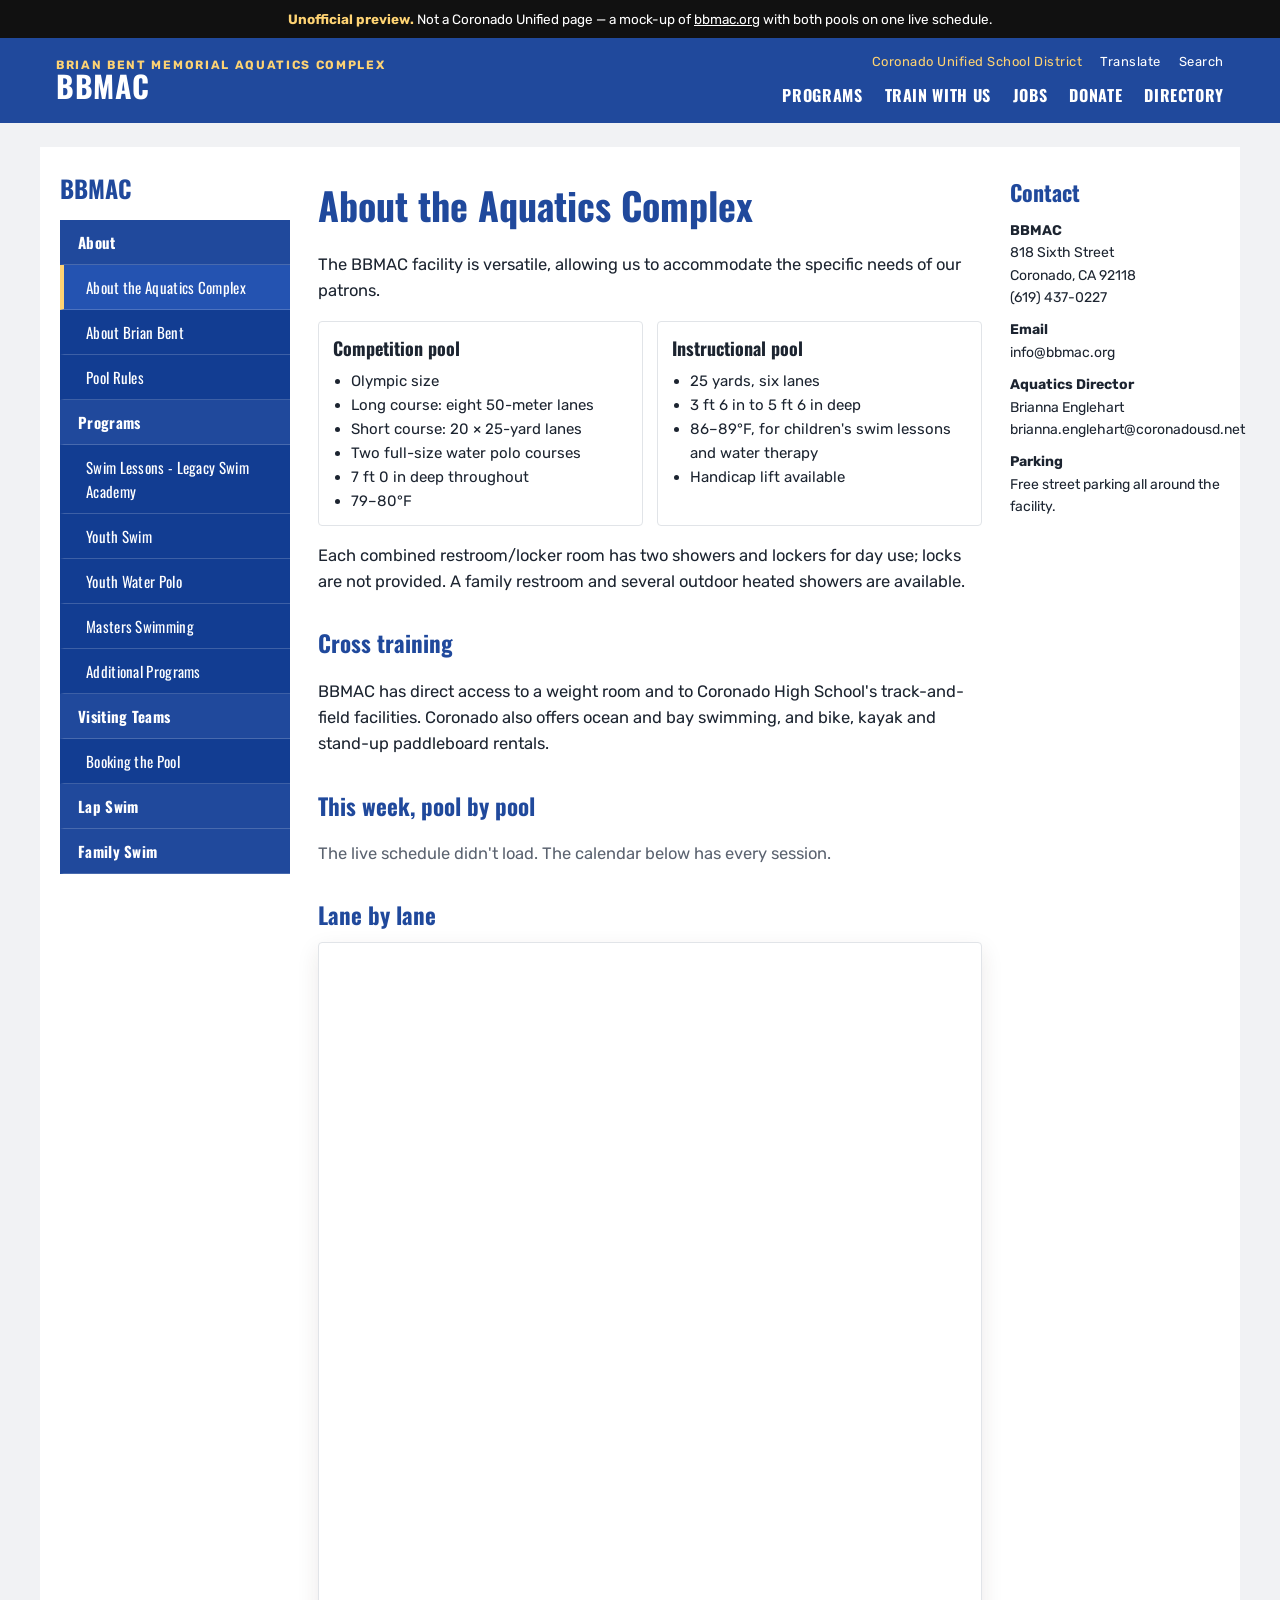
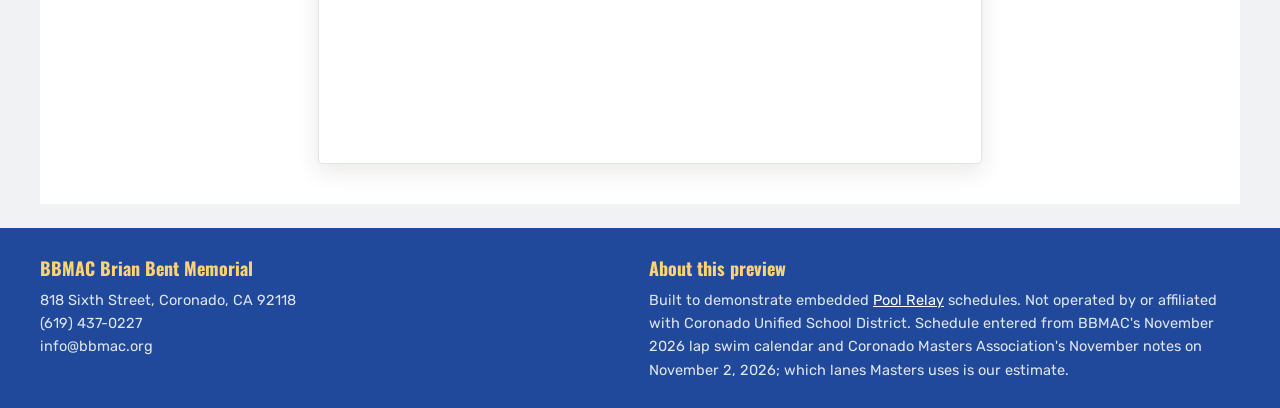
==== about.html @ bbce5889 "BBMAC preview: six bbmac.org pages on one live Pool Relay schedule" ====
<!doctype html>
<!-- UNOFFICIAL PREVIEW. Not a Coronado Unified School District website. A mock-up of https://bbmac.org/
     with both BBMAC pools on one live Pool Relay schedule. -->
<html lang="en">
<head>
<meta charset="utf-8">
<meta name="viewport" content="width=device-width, initial-scale=1">
<meta name="robots" content="noindex, nofollow">
<title>About the Aquatics Complex | BBMAC preview</title>
<link rel="preconnect" href="https://fonts.googleapis.com"><link rel="preconnect" href="https://fonts.gstatic.com" crossorigin>
<link href="https://fonts.googleapis.com/css2?family=Rubik:wght@400;500;700&family=Oswald:wght@400;600&display=swap" rel="stylesheet">
<link rel="stylesheet" href="style.css?v=99d4cee9">
</head>
<body>
<div class="preview-note"><b>Unofficial preview.</b> Not a Coronado Unified page &mdash; a mock-up of <a href="https://bbmac.org/" target="_blank" rel="noopener noreferrer">bbmac.org</a> with both pools on one live schedule.</div>
<header class="site"><div class="hdr">
  <a class="brand" href="index.html"><small>Brian Bent Memorial Aquatics Complex</small><span>BBMAC</span></a>
  <div class="right"><div class="util"><span>Coronado Unified School District</span><span>Translate</span><span>Search</span></div>
    <nav aria-label="Main"><span>Programs</span><span>Train With Us</span><span>Jobs</span><span>Donate</span><span>Directory</span></nav></div>
</div></header>
<div class="page">
  <aside class="side"><h2>BBMAC</h2><nav aria-label="BBMAC"><a class="" href="#">About</a><a class="sub here" href="about.html">About the Aquatics Complex</a><a class="sub" href="#">About Brian Bent</a><a class="sub" href="#">Pool Rules</a><a class="" href="#">Programs</a><a class="sub" href="#">Swim Lessons - Legacy Swim Academy</a><a class="sub" href="#">Youth Swim</a><a class="sub" href="youth-water-polo.html">Youth Water Polo</a><a class="sub" href="masters.html">Masters Swimming</a><a class="sub" href="#">Additional Programs</a><a class="" href="#">Visiting Teams</a><a class="sub" href="booking.html">Booking the Pool</a><a class="" href="lap-swim.html">Lap Swim</a><a class="" href="#">Family Swim</a></nav></aside>
  <main class="main"><h1>About the Aquatics Complex</h1>
    <p class="lede">The BBMAC facility is versatile, allowing us to accommodate the specific needs of our patrons.</p>
    <div class="facts">
      <div><h3>Competition pool</h3><ul><li>Olympic size</li><li>Long course: eight 50-meter lanes</li><li>Short course: 20 × 25-yard lanes</li>
        <li>Two full-size water polo courses</li><li>7 ft 0 in deep throughout</li><li>79–80°F</li></ul></div>
      <div><h3>Instructional pool</h3><ul><li>25 yards, six lanes</li><li>3 ft 6 in to 5 ft 6 in deep</li><li>86–89°F, for children's swim lessons and water therapy</li>
        <li>Handicap lift available</li></ul></div>
    </div>
    <p>Each combined restroom/locker room has two showers and lockers for day use; locks are not provided. A family restroom and several
      outdoor heated showers are available.</p>
    <h2>Cross training</h2>
    <p>BBMAC has direct access to a weight room and to Coronado High School's track-and-field facilities. Coronado also offers ocean and bay
      swimming, and bike, kayak and stand-up paddleboard rentals.</p>
    <h2>This week, pool by pool</h2>
    <div id="week" data-view="vvrn1HWdluEYCLgwunF2nq" data-pool="bbmac" data-pools="Competition Pool|Instructional Pool"><p class="muted">Loading the week…</p></div>
    <h2>Lane by lane</h2>
    <div class="frame"><iframe src="https://www.poolrelay.com/embed/vvrn1HWdluEYCLgwunF2nq" height="820" title="BBMAC, lane by lane" loading="lazy"></iframe></div>
</main>
  <aside class="contact"><h2>Contact</h2><p><b>BBMAC</b>818 Sixth Street<br>Coronado, CA 92118<br>(619) 437-0227</p>
<p><b>Email</b>info@bbmac.org</p>
<p><b>Aquatics Director</b>Brianna Englehart<br>brianna.englehart@coronadousd.net</p>
<p><b>Parking</b>Free street parking all around the facility.</p></aside>
</div>
<footer class="site"><div class="in">
  <div><h4>BBMAC Brian Bent Memorial</h4><p>818 Sixth Street, Coronado, CA 92118<br>(619) 437-0227<br>info@bbmac.org</p></div>
  <div><h4>About this preview</h4><p>Built to demonstrate embedded <a href="https://www.poolrelay.com" target="_blank" rel="noopener">Pool Relay</a> schedules. Not operated by or affiliated with Coronado Unified School District. Schedule entered from BBMAC's November 2026 lap swim calendar and Coronado Masters Association's November notes on November 2, 2026; which lanes Masters uses is our estimate.</p></div>
</div></footer>
<script>window.POOLS = [{"slug": "bbmac", "name": "Brian Bent Memorial Aquatics Complex", "short": "BBMAC", "facility": "Brian Bent Memorial Aquatics Complex", "area": "Coronado", "kind": "yearRound", "address": "818 Sixth Street, Coronado, CA 92118", "phone": "(619) 437-0227", "href": "index.html"}];</script>
<script src="finder.js?v=99d4cee9"></script>
</body>
</html>
---- style.css ----
/* BBMAC — a working preview of bbmac.org with both pools on one live schedule. Chrome after Coronado Unified's
   theme: a royal-blue band with a gold accent, a blue side menu, Oswald headings over Rubik. */
:root{
  --orange:#20499c; --orange-d:#123d92; --orange-dd:#112d65; --blue:#1954c8; --ink:#1c2430; --body:#333; --muted:#5b6370;
  --rule:#e1e4e8; --paper:#fff; --wash:#f1f2f4; --cream:#fff8e1; --gold:#fed373;
  --lap:#1954c8; --rec:#16a085; --fit:#7a4fb0; --learn:#c69214; --team:#b5304b; --other:#8b8378;
  --open:#1f7a45; --soon:#b56d07; --shut:#6f7780; --rust:#b5304b; --rust-d:#8a1f36; --teal:#1954c8;
}
*{box-sizing:border-box}
html{-webkit-text-size-adjust:100%}
body{margin:0;background:var(--wash);color:var(--ink);font:16.5px/1.6 Rubik,system-ui,-apple-system,"Segoe UI",sans-serif}
a{color:var(--blue)}
h1,h2,h3,.hdr nav,.side h2{font-family:Oswald,"Arial Narrow",Rubik,sans-serif}
.preview-note{background:#111;color:#fff;font-size:13.5px;line-height:1.5;padding:9px 16px;text-align:center}
.preview-note b{color:var(--gold)} .preview-note a{color:#fff}
header.site{background:var(--orange);color:#fff}
.hdr{max-width:1200px;margin:0 auto;display:flex;align-items:center;gap:24px;padding:14px 16px;flex-wrap:wrap}
.brand{display:flex;flex-direction:column;text-decoration:none;color:#fff;line-height:1}
.brand small{font-size:12px;letter-spacing:.14em;text-transform:uppercase;color:var(--gold);font-weight:700}
.brand span{font-family:Oswald,Rubik,sans-serif;font-size:30px;font-weight:700;letter-spacing:.02em;text-transform:uppercase}
.hdr .right{margin-left:auto;display:flex;flex-direction:column;align-items:flex-end;gap:10px}
.hdr .util{display:flex;gap:18px;font-size:13px;letter-spacing:.04em}
.hdr .util span:first-child{color:var(--gold)}
.hdr nav{display:flex;gap:22px;font-size:16px;font-weight:700;letter-spacing:.04em;text-transform:uppercase}
.page{max-width:1200px;margin:24px auto;background:#fff;padding:28px 20px 40px;display:grid;grid-template-columns:230px minmax(0,1fr) 210px;gap:28px}
.side h2{font-size:24px;font-weight:700;margin:0 0 18px;line-height:1.15;color:var(--orange)}
.side nav a{display:block;background:var(--orange);color:#fff;text-decoration:none;font-family:Oswald,Rubik,sans-serif;font-weight:700;font-size:15px;
  letter-spacing:.02em;padding:10px 14px;border-bottom:1px solid rgba(255,255,255,.18);border-left:4px solid transparent}
.side nav a.sub{background:var(--orange-d);padding-left:22px;font-weight:400}
.side nav a.here{border-left-color:var(--gold);background:#2453b1}
.main{min-width:0}
h1{font-size:clamp(28px,3.4vw,38px);font-weight:700;margin:0 0 14px;text-wrap:balance;color:var(--orange)}
h2{font-size:23px;font-weight:700;margin:30px 0 8px;text-wrap:balance;color:var(--orange)}
h3{font-size:18px;font-weight:700;margin:16px 0 4px}
.lede{max-width:70ch}
.muted{color:var(--muted)} .small{font-size:14.5px}
.contact h2{font-size:22px;margin:0 0 10px}
.contact{font-size:14px} .contact p{margin:0 0 10px} .contact b{display:block}
.top2{display:grid;grid-template-columns:minmax(0,1.35fr) minmax(0,1fr);gap:16px;align-items:start;margin:14px 0}
.top2 h2{margin:0 0 8px;font-size:19px}
.now{border:1px solid var(--rule);border-radius:4px;padding:14px 16px;background:#fafbfc}
.hours{border:1px solid #f0dc9a;border-radius:4px;padding:14px 16px;background:var(--cream)}
.hours dl{display:grid;grid-template-columns:auto 1fr;gap:3px 14px;margin:0 0 8px}
.hours dt{font-weight:600} .hours dd{margin:0;font-variant-numeric:tabular-nums}
.adjusted ul{margin:4px 0 0;padding-left:18px;font-size:14.5px}
.closed{color:var(--rust-d);font-size:15px;margin:6px 0}
table.fees{border-collapse:collapse;width:100%;max-width:620px;font-size:15px;margin:8px 0}
table.fees th,table.fees td{border:1px solid var(--rule);padding:7px 10px;text-align:left}
table.fees th{background:#fafbfc;font-weight:600}
table.fees td + td{font-variant-numeric:tabular-nums}
.cards{display:grid;grid-template-columns:repeat(auto-fit,minmax(220px,1fr));gap:14px;margin-top:8px}
.card{border:1px solid var(--rule);border-top:4px solid var(--orange-dd);padding:12px 14px;background:#fff}
.card h3{margin:0 0 4px} .card p{margin:0 0 6px;font-size:15px;color:var(--body)}
.card .st{font-weight:700;font-size:14.5px}
.prog{border-collapse:collapse;width:100%;font-size:15px}
.prog th,.prog td{text-align:left;padding:8px 9px;border-top:1px solid var(--rule);vertical-align:top}
.prog th{min-width:180px}
.prog td.when{font-variant-numeric:tabular-nums}
table.lanes{border-collapse:collapse;width:100%;font-size:15px;font-variant-numeric:tabular-nums;min-width:540px}
table.lanes th,table.lanes td{text-align:left;padding:7px 9px;border-top:1px solid var(--rule);vertical-align:top}
table.lanes thead th{font-size:12.5px;letter-spacing:.07em;text-transform:uppercase;color:var(--muted);border-top:0;font-weight:600}
table.lanes tbody th{white-space:nowrap;color:var(--orange);font-weight:700}
table.lanes .k{display:inline-block;width:8px;height:8px;border-radius:2px;margin-right:5px}
.tblwrap{overflow-x:auto}
.policy{background:#fafbfc;border-left:3px solid var(--orange-dd);padding:10px 14px;font-size:15px}
.facts{display:grid;grid-template-columns:repeat(auto-fit,minmax(240px,1fr));gap:14px}
.facts > div{border:1px solid var(--rule);border-radius:4px;padding:12px 14px}
.facts h3{margin:0 0 6px}.facts ul{margin:0;padding-left:18px;font-size:15px}
.replaces{margin-top:30px;background:#fbeef1;border-left:4px solid var(--rust);padding:16px 20px;border-radius:0 4px 4px 0}
.replaces h2{margin-top:0}
.replaces ul{margin:0;padding-left:20px}
.replaces li{margin-bottom:9px;max-width:80ch;font-size:15.5px}
footer.site{background:var(--orange);color:#dfe5ee;padding:26px 16px;font-size:14.5px}
footer.site .in{max-width:1200px;margin:0 auto;display:grid;grid-template-columns:repeat(auto-fit,minmax(220px,1fr));gap:18px}
footer.site h4{font-family:Oswald,Rubik,sans-serif;margin:0 0 6px;color:var(--gold);font-size:18px}
footer.site p{margin:0} footer.site a{color:#fff}
@media (max-width:1000px){ .page{grid-template-columns:200px minmax(0,1fr)} .contact{grid-column:2} }
@media (max-width:760px){
  .hdr nav,.hdr .util{display:none} .page{grid-template-columns:1fr;margin:0;padding:18px 16px 30px} .side nav{display:none}
  .side h2{display:none} .contact{grid-column:auto} .top2{grid-template-columns:1fr}
}

/* ── The finder ─────────────────────────────────────────────────────────────── */
.finder{ border:1px solid var(--rule); border-radius:8px; background:#f5f8fb }
.finder .bar{ display:flex; flex-wrap:wrap; gap:14px 22px; padding:14px 16px; border-bottom:1px solid var(--rule) }
.finder fieldset{ border:0; margin:0; padding:0; min-width:0 }
.finder legend{ font-size:11.5px; font-weight:700; letter-spacing:.1em; text-transform:uppercase; color:var(--muted); margin-bottom:6px; padding:0 }
.chips{ display:flex; flex-wrap:wrap; gap:6px }
.chip{ border:1px solid #c5d6d5; background:#fff; border-radius:999px; padding:5px 12px; font-size:14px; cursor:pointer; color:var(--ink) }
.chip[aria-pressed="true"]{ background:var(--teal); border-color:var(--teal); color:#fff }
.chip:focus-visible{ outline:3px solid var(--gold); outline-offset:1px }
.chip.near{ border-style:dashed }
.finder .summary{ padding:10px 16px; font-size:15px; display:flex; flex-wrap:wrap; gap:6px 16px; align-items:baseline; border-bottom:1px solid var(--rule) }
.finder .summary b{ font-size:17px }

.split{ display:grid; grid-template-columns:minmax(0,1.25fr) minmax(0,1fr); min-height:560px }
.results{ list-style:none; margin:0; padding:0; max-height:720px; overflow:auto; border-right:1px solid var(--rule) }
#map{ min-height:560px; height:100%; background:#e9e4dc }

.pool{ display:grid; grid-template-columns:76px minmax(0,1fr); gap:12px; padding:13px 16px; border-bottom:1px solid var(--rule); background:#fff }
.pool:hover, .pool.hl{ background:#eef8fb }
.pool .ph{ width:76px; height:58px; border-radius:4px; background:#ddd center/cover no-repeat }
.pool h3{ margin:0; font-size:16.5px; line-height:1.3 }
.pool h3 a{ color:var(--ink); text-decoration:none }
.pool h3 a:hover{ text-decoration:underline }
.pool .where{ font-size:13.5px; color:var(--muted) }
.pool .state{ margin:5px 0 0; font-size:14.5px; font-weight:700 }
.pool .state.open{ color:var(--open) }
.pool .state.soon{ color:var(--soon) }
.pool .state.shut{ color:var(--shut) }
.pool .state .dot{ display:inline-block; width:9px; height:9px; border-radius:50%; background:currentColor; margin-right:6px; vertical-align:1px }
.pool .state.open .dot{ animation:pulse 1.6s ease-in-out infinite }
@keyframes pulse{ 50%{ opacity:.35 } }
@media (prefers-reduced-motion:reduce){ .pool .state.open .dot{ animation:none } }
.pool .sess{ margin:6px 0 0; padding:0; list-style:none; font-size:14px; display:flex; flex-direction:column; gap:2px }
.pool .sess li{ display:flex; gap:8px; align-items:baseline }
.pool .sess .t{ font-variant-numeric:tabular-nums; min-width:118px; color:#3b362f }
.pool .sess .k{ display:inline-block; width:8px; height:8px; border-radius:2px; flex:none; transform:translateY(-1px) }
.pool .sess .n{ color:var(--muted); font-size:13px }
.pool .sess li.past{ opacity:.45 }
.pool .sess li.now .t{ font-weight:700; color:var(--open) }

.tl{ position:relative; height:12px; margin:8px 0 2px; background:#e6efee; border-radius:3px; overflow:hidden }
.tl i{ position:absolute; top:0; bottom:0; border-radius:2px; opacity:.9 }
.tl .nowline{ position:absolute; top:-2px; bottom:-2px; width:2px; background:var(--ink) }
.tlscale{ display:flex; justify-content:space-between; font-size:11px; color:var(--muted); font-variant-numeric:tabular-nums }

.legend{ display:flex; flex-wrap:wrap; gap:4px 14px; font-size:13px; color:var(--muted); padding:10px 16px }
.legend span::before{ content:""; display:inline-block; width:10px; height:10px; border-radius:2px; margin-right:5px; background:var(--c); vertical-align:-1px }
.legend span{ background:none }

.k-lap{ --c:var(--lap); background:var(--lap) } .k-rec{ --c:var(--rec); background:var(--rec) }
.k-fit{ --c:var(--fit); background:var(--fit) } .k-learn{ --c:var(--learn); background:var(--learn) }
.k-team{ --c:var(--team); background:var(--team) } .k-other{ --c:#8b8378; background:#8b8378 }

.empty{ padding:22px 16px; color:var(--muted) }
.later-h{ padding:10px 16px 6px; font-size:12px; font-weight:700; letter-spacing:.1em; text-transform:uppercase; color:var(--muted); background:#f1f6f6; border-bottom:1px solid var(--rule) }

/* ── Calendar frames ──────────────────────────────────────────────────────── */
.frame{ border:1px solid var(--rule); border-radius:4px; overflow:hidden; background:#fff; box-shadow:0 8px 22px rgba(60,40,25,.10) }
.frame iframe{ display:block; width:100%; border:0 }
.cal-foot{ font-size:14px; color:var(--muted); margin:8px 0 0 }

/* ── Static lists ─────────────────────────────────────────────────────────── */
.grid-list{ display:grid; grid-template-columns:repeat(auto-fill,minmax(230px,1fr)); gap:8px 18px; list-style:none; margin:0; padding:0; font-size:14.5px }
.grid-list li span{ display:block; color:var(--muted); font-size:13px }
details.more{ border:1px solid var(--rule); border-radius:4px; margin:12px 0; background:#fff }
details.more summary{ cursor:pointer; padding:11px 14px; font-weight:700; color:var(--rust-d) }
details.more > div{ padding:4px 16px 16px }
.fees{ display:grid; grid-template-columns:repeat(auto-fit,minmax(240px,1fr)); gap:16px }
.fees table{ border-collapse:collapse; width:100%; font-size:14.5px }
.fees td{ padding:4px 0; border-bottom:1px dotted var(--rule) }
.fees td:last-child{ text-align:right; font-variant-numeric:tabular-nums }

.replaces{ margin-top:26px; background:#fbeef1; border-left:4px solid var(--rust); padding:16px 20px; border-radius:0 4px 4px 0 }
.replaces h2{ margin-top:0 }
.replaces ul{ margin:0; padding-left:20px }
.replaces li{ margin-bottom:9px; max-width:80ch }

/* ── One pool's page ──────────────────────────────────────────────────────── */
.back{ font-size:15px; display:inline-block; margin-bottom:12px }
.today{ border:1px solid var(--rule); border-radius:8px; background:#f7fbfe; padding:12px 16px; margin:18px 0 }
.today .pool{ padding:0; border:0; background:none; grid-template-columns:minmax(0,1fr) }
.today .pool:hover{ background:none }
.finding{ margin:22px 0 0; padding:14px 18px; border-left:4px solid var(--rust); background:#fbeef1; font-size:15px }
.finding b{ color:var(--rust-d) }
.finding ul{ margin:8px 0 0; padding-left:20px }
.finding li{ margin-bottom:6px }
.btns{ display:flex; flex-wrap:wrap; gap:8px; margin:14px 0 0 }
.btns .btn{ display:inline-block; background:var(--teal); color:#fff; border-radius:5px; padding:8px 16px; font-size:15px; text-decoration:none }
.btns .btn.ghost{ background:#fff; color:var(--teal); border:1px solid var(--teal) }


.leaflet-popup-content{ font:14px/1.45 "PT Sans", system-ui, sans-serif; margin:10px 12px }
.leaflet-popup-content b{ font-size:15px }

@media (max-width:820px){
  .split{ grid-template-columns:1fr }
  .results{ max-height:none; border-right:0 }
  #map{ min-height:320px; height:320px; order:-1; border-bottom:1px solid var(--rule) }
}
@media (max-width:420px){
  .pool{ grid-template-columns:1fr }
  .pool .ph{ display:none }
  .pool .sess .t{ min-width:104px }
}

.now .pool{ grid-template-columns:minmax(0,1fr); padding:0; border:0; background:none }
.now .pool:hover{ background:none }

/* The board here has no map: one column of pools. */
.finder .split{ grid-template-columns:1fr; min-height:0 }
.finder #map{ display:none }
.finder .results{ border-right:0; max-height:none }
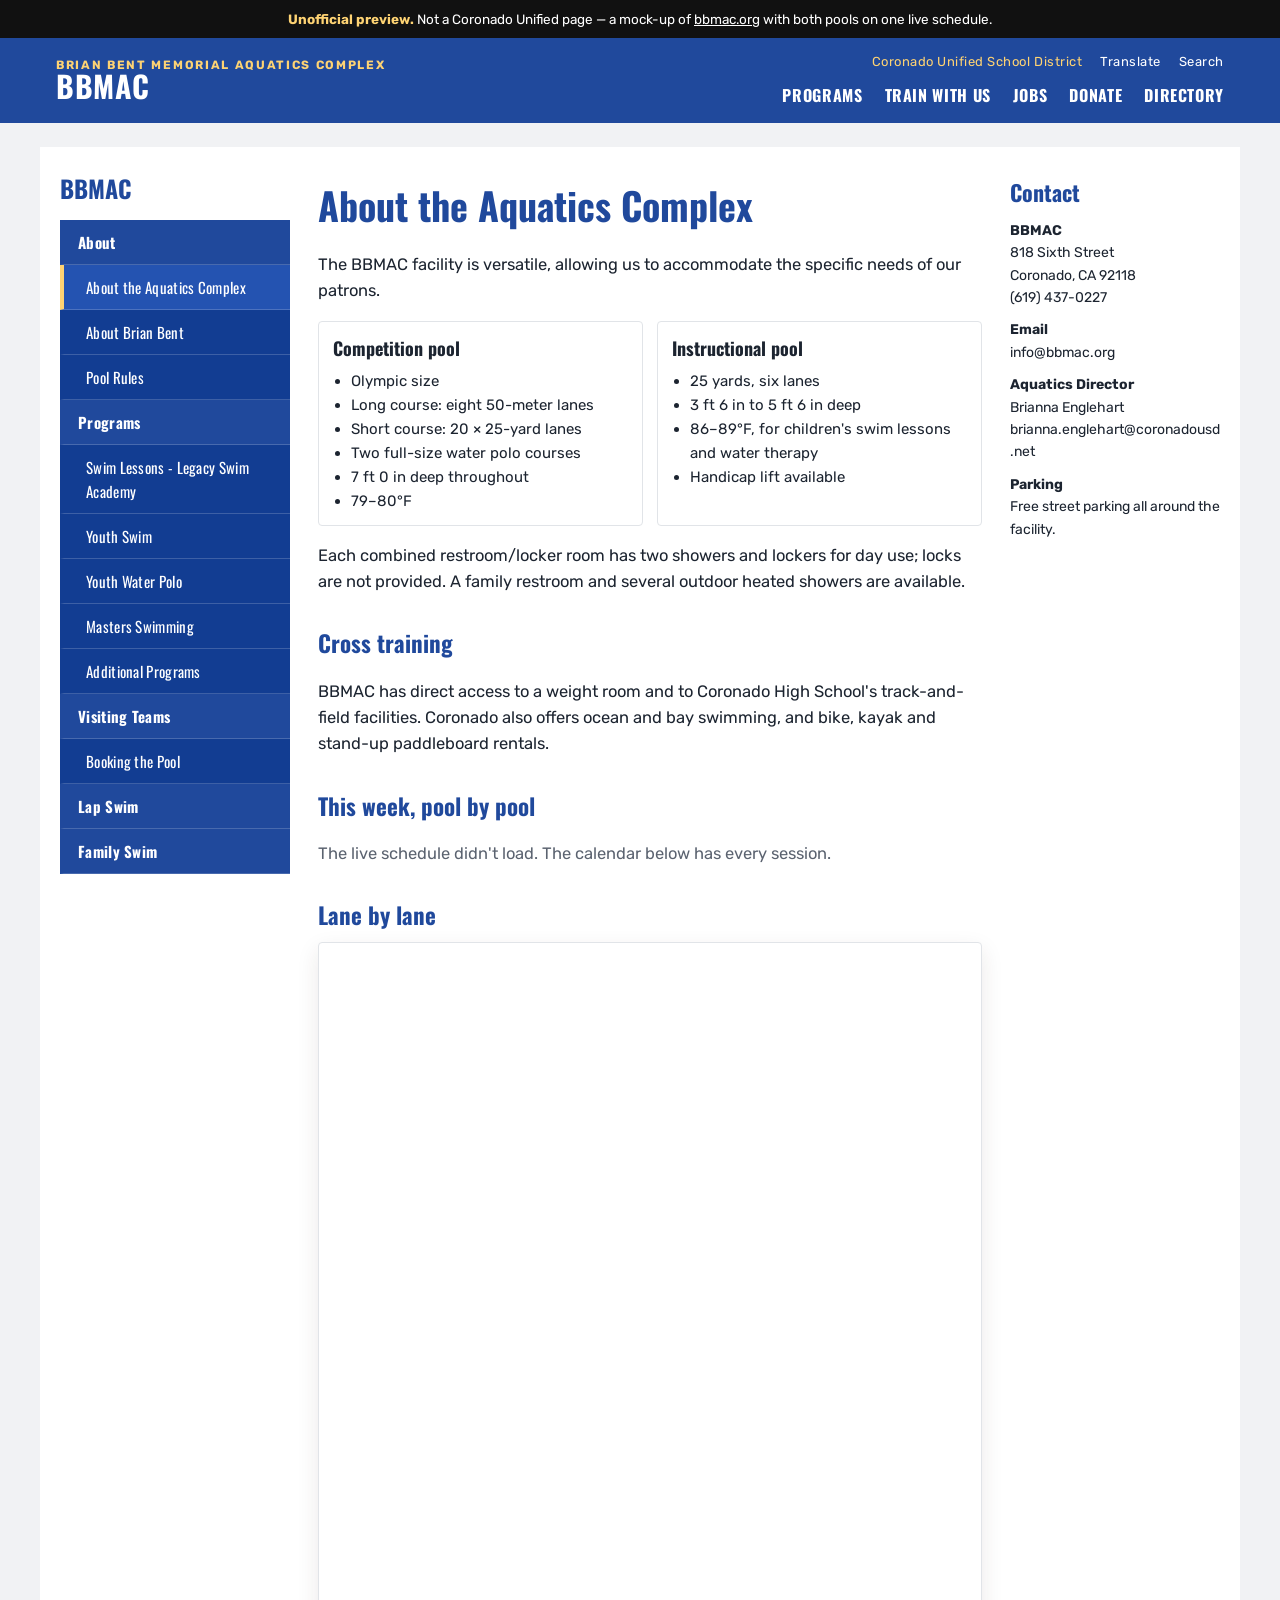
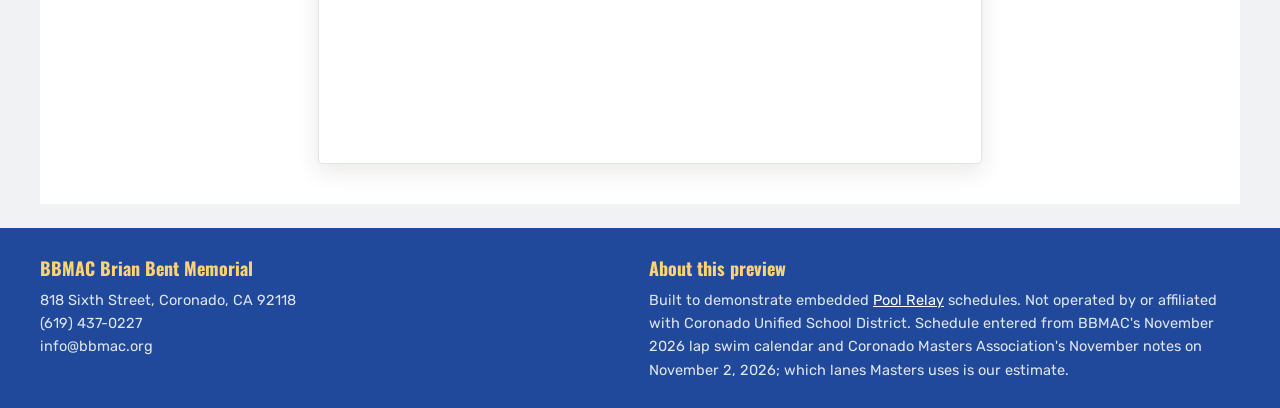
==== commit 19735f16: "Program exceptions skip closures on days the program doesn't run; long contact emails wrap" ====
--- a/about.html
+++ b/about.html
@@ -9,7 +9,7 @@
 <title>About the Aquatics Complex | BBMAC preview</title>
 <link rel="preconnect" href="https://fonts.googleapis.com"><link rel="preconnect" href="https://fonts.gstatic.com" crossorigin>
 <link href="https://fonts.googleapis.com/css2?family=Rubik:wght@400;500;700&family=Oswald:wght@400;600&display=swap" rel="stylesheet">
-<link rel="stylesheet" href="style.css?v=99d4cee9">
+<link rel="stylesheet" href="style.css?v=d000d7c6">
 </head>
 <body>
 <div class="preview-note"><b>Unofficial preview.</b> Not a Coronado Unified page &mdash; a mock-up of <a href="https://bbmac.org/" target="_blank" rel="noopener noreferrer">bbmac.org</a> with both pools on one live schedule.</div>
@@ -48,6 +48,6 @@
   <div><h4>About this preview</h4><p>Built to demonstrate embedded <a href="https://www.poolrelay.com" target="_blank" rel="noopener">Pool Relay</a> schedules. Not operated by or affiliated with Coronado Unified School District. Schedule entered from BBMAC's November 2026 lap swim calendar and Coronado Masters Association's November notes on November 2, 2026; which lanes Masters uses is our estimate.</p></div>
 </div></footer>
 <script>window.POOLS = [{"slug": "bbmac", "name": "Brian Bent Memorial Aquatics Complex", "short": "BBMAC", "facility": "Brian Bent Memorial Aquatics Complex", "area": "Coronado", "kind": "yearRound", "address": "818 Sixth Street, Coronado, CA 92118", "phone": "(619) 437-0227", "href": "index.html"}];</script>
-<script src="finder.js?v=99d4cee9"></script>
+<script src="finder.js?v=d000d7c6"></script>
 </body>
 </html>
--- a/style.css
+++ b/style.css
@@ -192,3 +192,5 @@
 .finder .split{ grid-template-columns:1fr; min-height:0 }
 .finder #map{ display:none }
 .finder .results{ border-right:0; max-height:none }
+
+.contact{overflow-wrap:anywhere}
